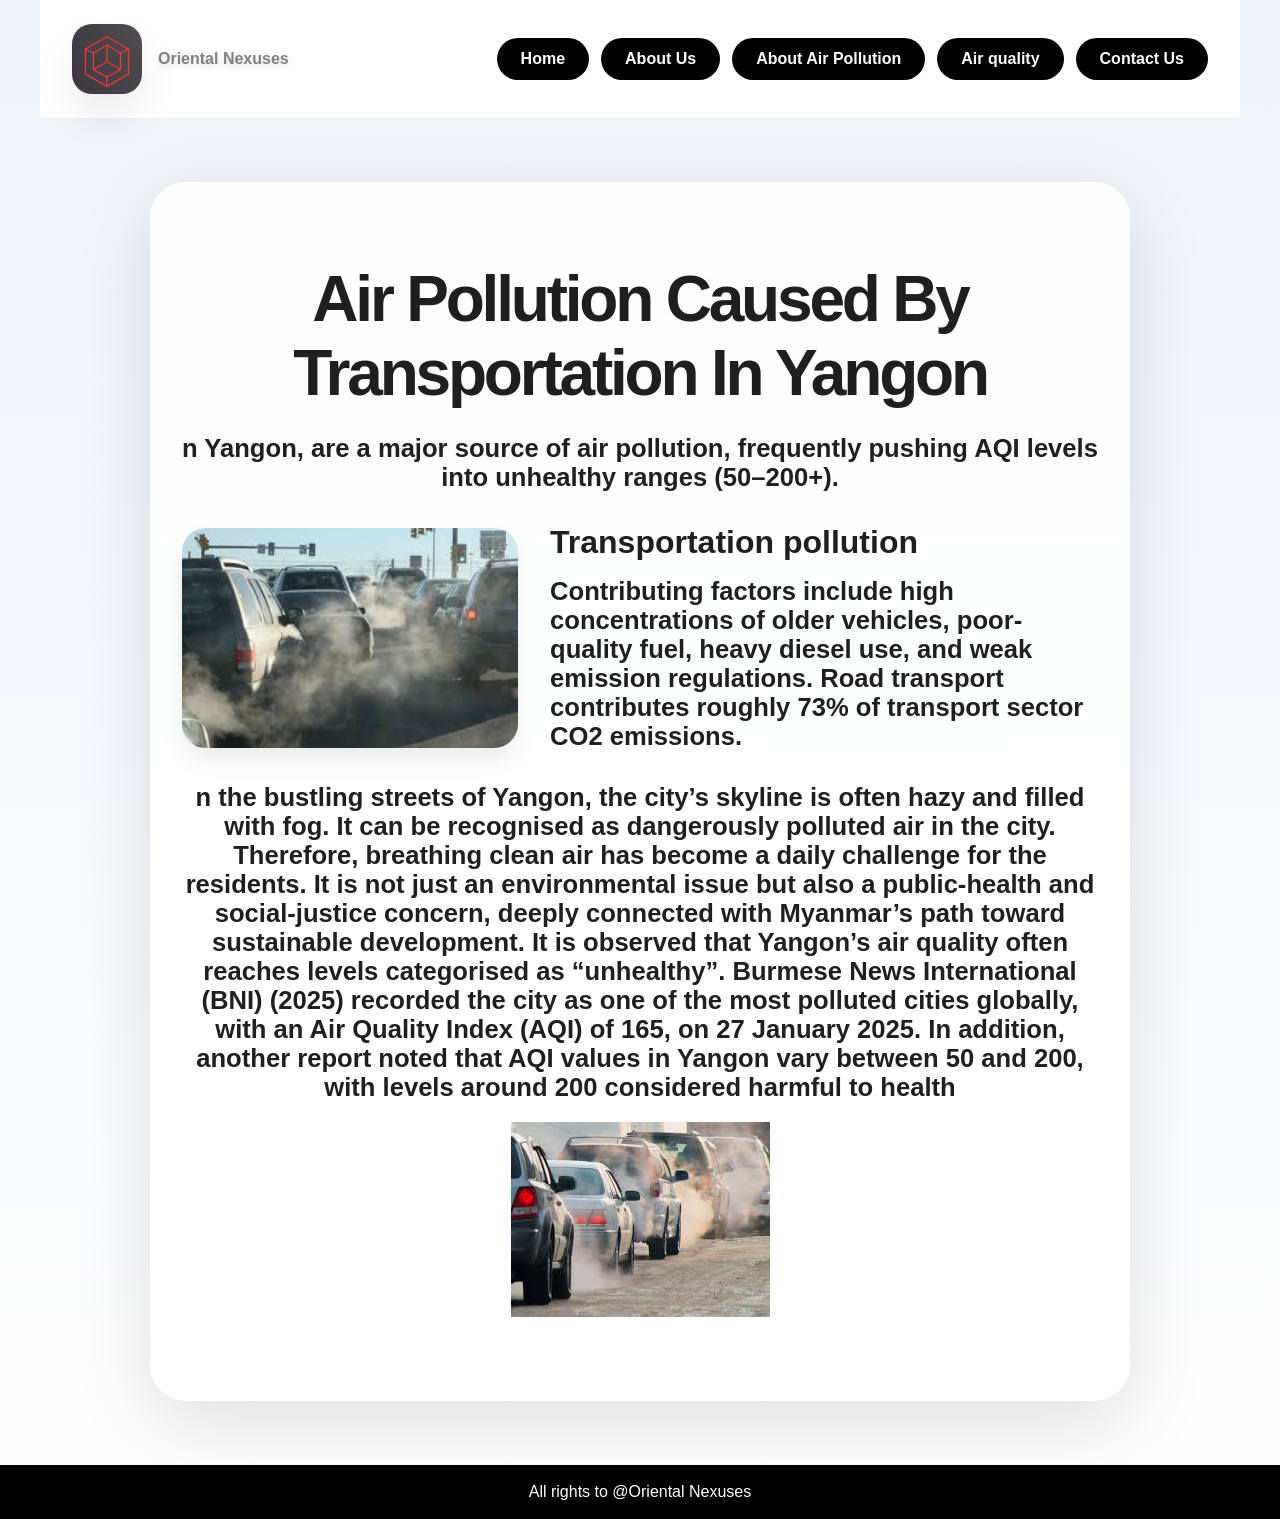
==== index.html @ a0ea80ee "Add files via upload" ====
﻿<!DOCTYPE html>
<html lang="en">
<head>
    <meta charset="UTF-8">
    <meta name="viewport" content="width=device-width, initial-scale=1.0">
    <title>Air Pollution Caused By Transportation</title>
    <link rel="icon" type="image/x-icon" href="logo.png">
    <link rel="stylesheet" href="style.css">
 </head>
<body>
    <header class="page-header">
        <div class="brand">
            <div class="logo-circle">
                <img src="Logo.png" class="logo" alt="School logo" onerror="this.style.display='none'">
                <span class="logo-letter">ON</span>
            </div>
            <div class="brand-text">
                <p class="brand-name">Oriental Nexuses</p>
            </div>
        </div>
 
        <nav class="page-nav">
            <a href="index.html">Home</a>
            <a href="AboutOrientalNexuses.html">About Us</a>
            <a href="Aboutairpollution.html">About Air Pollution</a>
            <a href="Airquality.html">Air quality</a>
            <a href="Contact.html">Contact Us</a>
        </nav>
    </header>
 
    <main class="hero">
        <div class="hero-card">
            <h1>Air Pollution Caused By Transportation In Yangon</h1>
            <p>
                n Yangon, are a major source of air pollution, frequently pushing AQI levels into unhealthy ranges (50–200+).
            </p>
            <div class="hero-row">
                <img src="airpollution.jpg" class="hero-image">
                <div class="hero-text">
                    <h2>Transportation pollution</h2>
                    <p>
                        Contributing factors include high concentrations of older vehicles, poor-quality fuel, heavy diesel use, and weak emission regulations. Road transport contributes roughly 73% of transport sector CO2 emissions.
                    </p>
                </div>
            </div>
            <p>n the bustling streets of Yangon, the city’s skyline is often hazy and filled with fog. It can be recognised as dangerously polluted air in the city. Therefore, breathing clean air has become a daily challenge for the residents. It is not just an environmental issue but also a public‑health and social‑justice concern, deeply connected with Myanmar’s path toward sustainable development. It is observed that Yangon’s air quality often reaches levels categorised as “unhealthy”. Burmese News International (BNI) (2025) recorded the city as one of the most polluted cities globally, with an Air Quality Index (AQI) of 165, on 27 January 2025. In addition, another report noted that AQI values in Yangon vary between 50 and 200, with levels around 200 considered harmful to health</p>
            <img src="airpollution2.jpg">
        </div>
    </main>
    <footer><p></p>All rights to @Oriental Nexuses</footer>
</html>
---- style.css ----
﻿* {
  margin: 0;
  padding: 0;
  box-sizing: border-box;
  font-family: 'Segoe UI', Tahoma, Geneva, Verdana, sans-serif;
}

body {
  min-height: 100vh;
  display: flex;
  flex-direction: column;
  color: #1f1f1f;
  background: linear-gradient(180deg, #eef2f8 0%, #ffffff 100%);
}

.page-header {
  width: 100%;
  max-width: 1200px;
  margin: 0 auto;
  padding: 24px 32px;
  display: flex;
  align-items: center;
  justify-content: space-between;
  gap: 24px;
  position: sticky;
  top: 0;
  z-index: 10;
  background: rgba(255, 255, 255, 0.98);
}

.brand {
  display: flex;
  align-items: center;
  gap: 16px;
}

.logo-circle {
  width: 70px;
  height: 70px;
  border-radius: 20px;
  background: white;
  display: grid;
  
  box-shadow: 0 20px 40px rgba(0, 0, 0, 0.08);
  position: relative;
  overflow: hidden;
}

.logo-circle img {
  width: 100%;
  height: 100%;
  object-fit: cover;
}

.logo-letter {
  font-size: 28px;
  font-weight: 700;
  color: #ff9400;
}

.brand-text {
  display: flex;
  flex-direction: column;
  line-height: 1.1;
}

.brand-name,
.brand-campus {
  color: gray;
  text-shadow: 0 3px 10px rgba(0, 0, 0, 0.15);
}

.brand-name {
  font-size: 16px;
  font-weight: 700;
}

.brand-campus {
  font-size: 14px;
  opacity: 0.95;
}

.page-nav {
  display: flex;
  flex-wrap: wrap;
  gap: 12px;
}

.page-nav a {
  background: black;
  color: white;
  text-decoration: none;
  padding: 12px 24px;
  border-radius: 999px;
  font-weight: 700;
  transition: transform 0.2s ease, box-shadow 0.2s ease, background 0.2s ease;
}

.page-nav a:hover {
  transform: translateY(-2px);
  box-shadow: 0 12px 24px rgba(255, 255, 255, 0.12);
}

.hero {
  flex: 1;
  display: flex;
  align-items: center;
  justify-content: center;
  padding: 64px 32px;
}

.hero-card {
  width: min(980px, 100%);
  text-align: center;
  padding: 80px 32px;
  border-radius: 36px;
  background: rgba(255, 255, 255, 0.95);
  box-shadow: 0 24px 80px rgba(0, 0, 0, 0.12);
}

.hero-card h1 {
  font-size: clamp(3rem, 5vw, 5rem);
  margin-bottom: 24px;
  letter-spacing: -0.05em;
}

.hero-card p {
  font-size: clamp(1.25rem, 2vw, 1.75rem);
  margin-bottom: 20px;
  font-weight: 600;
}

.hero-card span {
  display: inline-block;
  margin-top: 16px;
  font-size: 1rem;
  color: #2c2c2c;
  opacity: 0.9;
}

.hero-row {
  display: flex;
  align-items: center;
  gap: 32px;
  margin: 32px 0;
}

.hero-image {
  flex: 0 0 320px;
  min-height: 220px;
  background: #d3d3d3;
  border-radius: 24px;
  box-shadow: 0 12px 24px rgba(0, 0, 0, 0.08);
}

.hero-text {
  flex: 1;
  text-align: left;
}

.hero-text h2 {
  font-size: 2rem;
  margin-bottom: 16px;
}

.hero-row p {
  margin: 0;
}

.Firstimage,
.Secondimage {
  width: 100%;
  height: auto;
  margin: 20px 0;
  border-radius: 24px;
  box-shadow: 0 12px 24px rgba(0, 0, 0, 0.08);
}

.container {
  display: flex;
  justify-content: center;
  flex-wrap: nowrap;
  gap: 24px;
  margin-top: 64px;
}

.card {
  width: 320px;
  padding: 15px;
  background: #f6f6f6;
  text-align: center;
  border-radius: 15px;
  opacity: 0.95;
  transition: 0.3s;
  box-shadow: 0 0 10px rgba(128, 0, 128, 0.18);
}

.card img {
  width: 100%;
  border-radius: 14px;
  object-fit: cover;
  margin-bottom: 16px;
}

.card:hover {
  opacity: 1;
  transform: scale(1.04);
  box-shadow: 0 0 18px rgba(128, 0, 128, 0.3);
}

.contact-form {
  width: min(600px, 100%);
  margin: 0 auto;
  background: rgba(255, 255, 255, 0.96);
  padding: 40px;
  border-radius: 24px;
  box-shadow: 0 24px 60px rgba(0, 0, 0, 0.12);
  text-align: left;
}

.contact-form h2 {
  margin-bottom: 24px;
  font-size: 2rem;
}

.contact-form label {
  display: block;
  margin-bottom: 8px;
  font-weight: 700;
}

.contact-form input,
.contact-form textarea {
  width: 100%;
  padding: 14px 16px;
  margin-bottom: 20px;
  border: 1px solid #ccc;
  border-radius: 14px;
  font-size: 1rem;
}

.contact-form button {
  display: inline-block;
  background: black;
  color: white;
  border: none;
  padding: 14px 28px;
  border-radius: 999px;
  font-weight: 700;
  cursor: pointer;
  transition: transform 0.2s ease, background 0.2s ease;
}

.contact-form button:hover {
  transform: translateY(-2px);
  background: #333;
}

footer {
  padding: 18px 0;
  text-align: center;
  background-color: black;
  color: white;
}

@media (max-width: 840px) {
  .page-header {
    flex-direction: column;
    align-items: stretch;
  }

  .brand {
    justify-content: center;
  }

  .page-nav {
    justify-content: center;
  }

  .hero-row {
    flex-direction: column;
    text-align: center;
  }

  .hero-text {
    text-align: center;
  }

  .hero-image {
    width: 100%;
  }
}

@media (max-width: 520px) {
  .hero-card {
    padding: 48px 24px;
  }

  .page-nav a {
    padding: 10px 18px;
  }
}



.supercard {
  background: #eee;
  border-radius: 15px;
  display:flex;
  opacity: 0.7;
  transition: 0.3s;
  box-shadow: 0 0 10px rgb(0, 0, 0);}

  .supercard:hover {
  opacity: 1;
  transform: scale(1.1);
  box-shadow: 0 0 20px rgb(0, 0, 0);
}

.supercard img {
  border-radius: 50%;
}
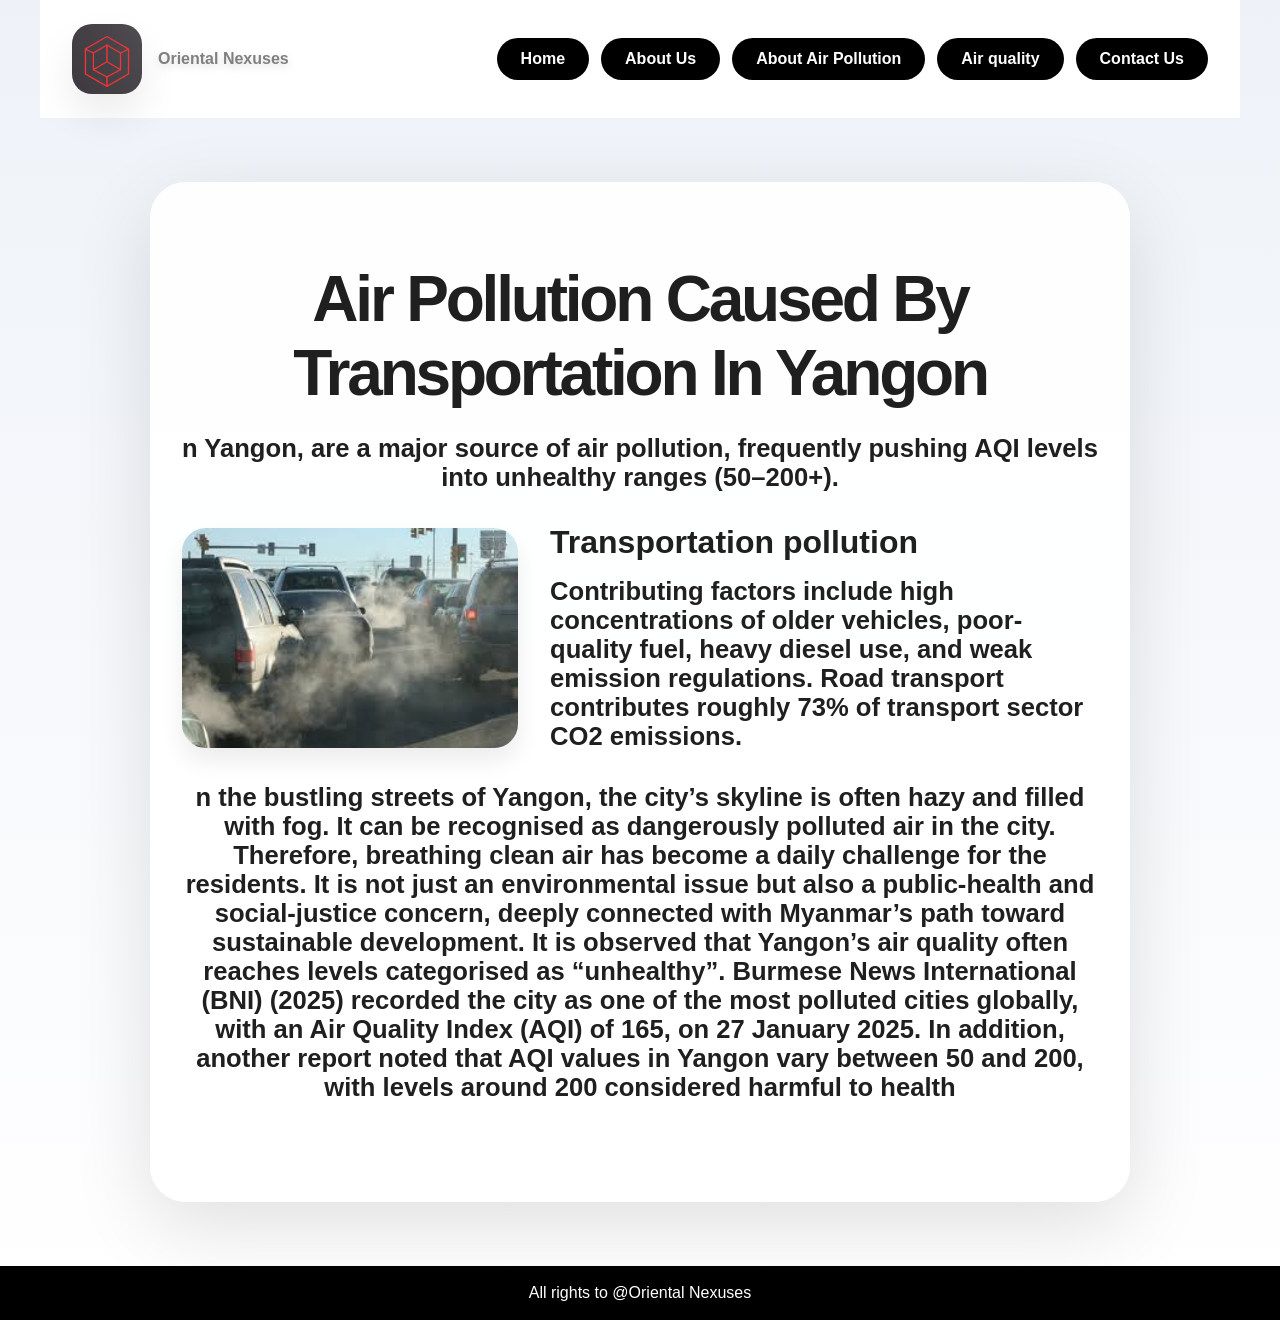
==== commit f7b545fe: "Update index.html" ====
--- a/index.html
+++ b/index.html
@@ -44,9 +44,9 @@
                 </div>
             </div>
             <p>n the bustling streets of Yangon, the city’s skyline is often hazy and filled with fog. It can be recognised as dangerously polluted air in the city. Therefore, breathing clean air has become a daily challenge for the residents. It is not just an environmental issue but also a public‑health and social‑justice concern, deeply connected with Myanmar’s path toward sustainable development. It is observed that Yangon’s air quality often reaches levels categorised as “unhealthy”. Burmese News International (BNI) (2025) recorded the city as one of the most polluted cities globally, with an Air Quality Index (AQI) of 165, on 27 January 2025. In addition, another report noted that AQI values in Yangon vary between 50 and 200, with levels around 200 considered harmful to health</p>
-            <img src="airpollution2.jpg">
+            
         </div>
     </main>
     <footer><p></p>All rights to @Oriental Nexuses</footer>
 </html>
-   +   
